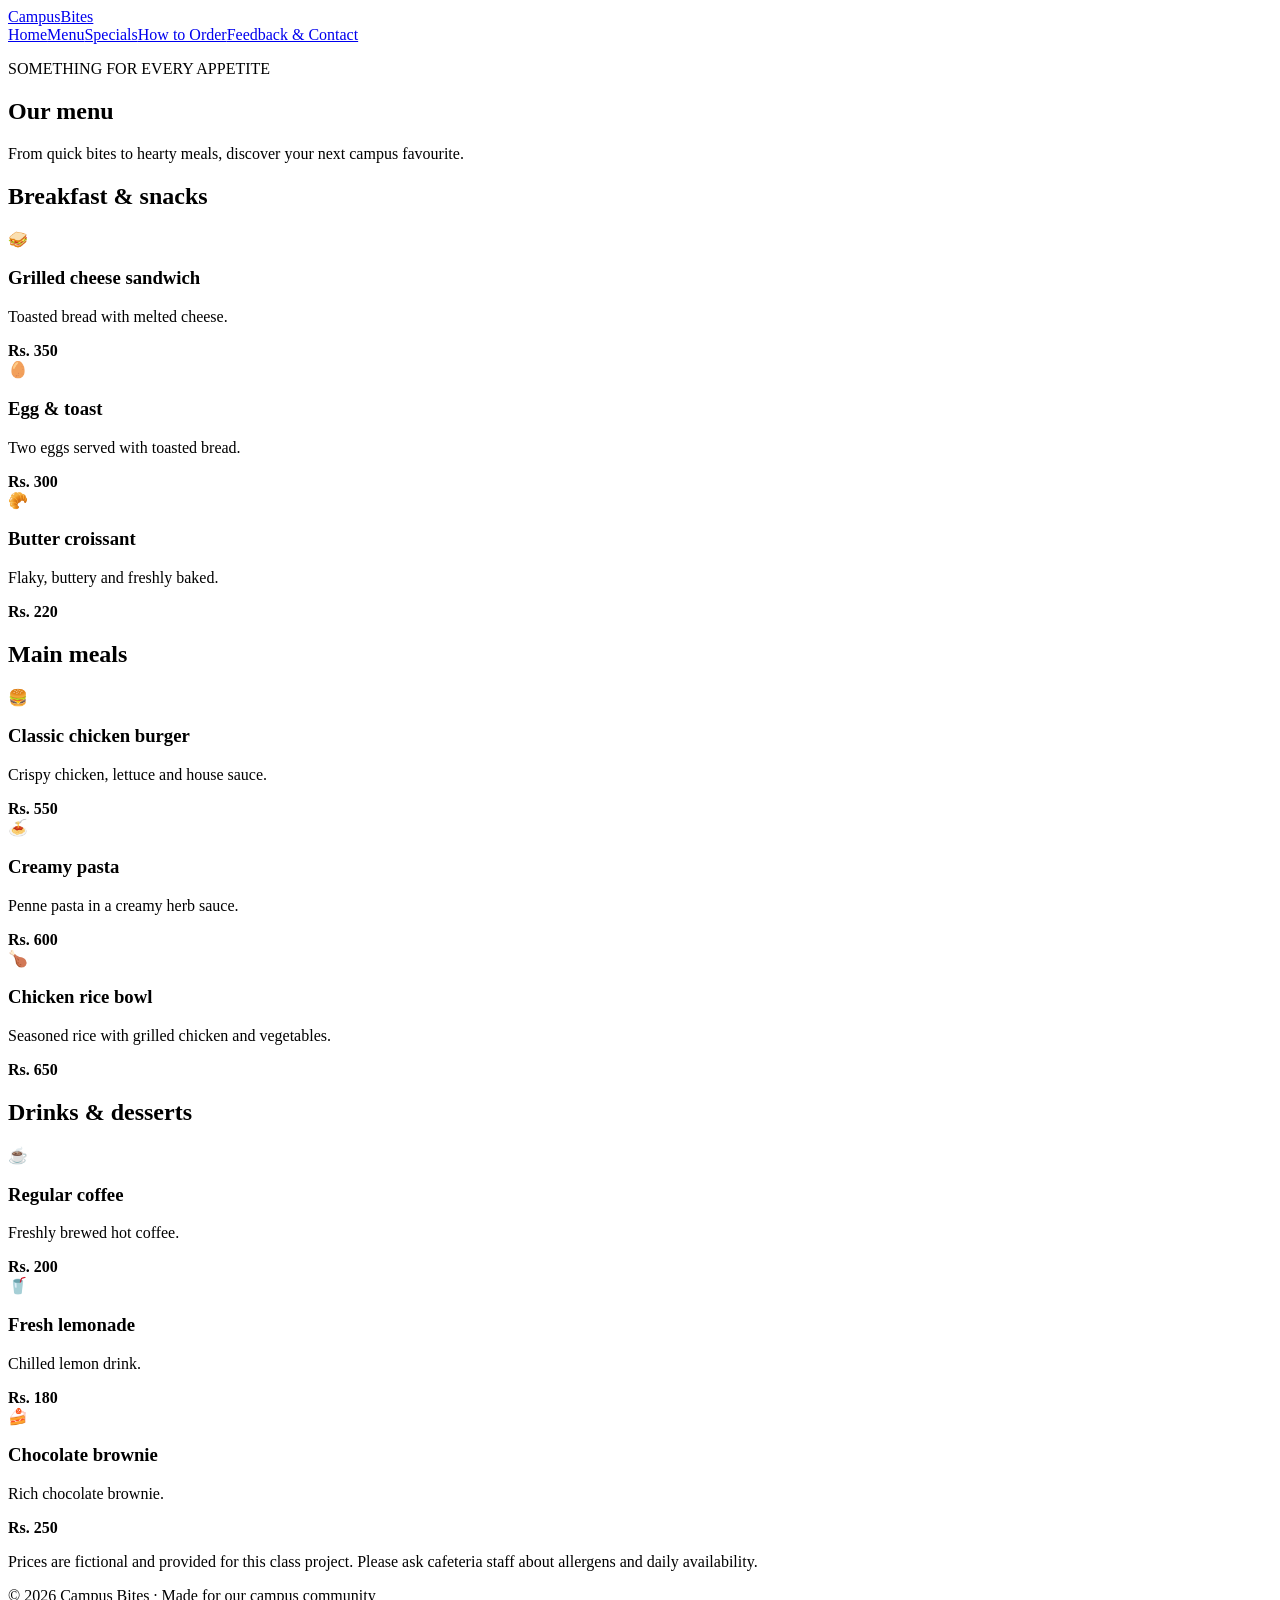
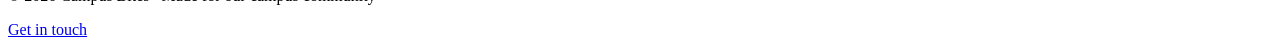
==== src/menu.html @ cd13b610 "inital commit" ====
<!DOCTYPE html>
<html lang="en">
<head>
  <meta charset="UTF-8">
  <meta name="viewport" content="width=device-width, initial-scale=1.0">
  <title>Campus Bites | Menu</title>
  <link rel="stylesheet" href="styles/style.css">
</head>
<body>
  <header class="site-header">
    <a class="brand" href="index.html">Campus<span>Bites</span></a>
    <nav aria-label="Main navigation">
      <a href="index.html">Home</a><a class="active" href="menu.html">Menu</a><a href="specials.html">Specials</a><a href="ordering.html">How to Order</a><a href="feedback.html">Feedback & Contact</a>
    </nav>
  </header>
  <main class="page-main">
    <section class="page-intro"><p class="eyebrow">SOMETHING FOR EVERY APPETITE</p><h1>Our menu</h1><p>From quick bites to hearty meals, discover your next campus favourite.</p></section>
    <section class="section menu-section">
      <h2>Breakfast & snacks</h2>
      <div class="menu-grid">
        <article class="menu-item"><span>🥪</span><div><h3>Grilled cheese sandwich</h3><p>Toasted bread with melted cheese.</p></div><strong>Rs. 350</strong></article>
        <article class="menu-item"><span>🥚</span><div><h3>Egg & toast</h3><p>Two eggs served with toasted bread.</p></div><strong>Rs. 300</strong></article>
        <article class="menu-item"><span>🥐</span><div><h3>Butter croissant</h3><p>Flaky, buttery and freshly baked.</p></div><strong>Rs. 220</strong></article>
      </div>
      <h2>Main meals</h2>
      <div class="menu-grid">
        <article class="menu-item"><span>🍔</span><div><h3>Classic chicken burger</h3><p>Crispy chicken, lettuce and house sauce.</p></div><strong>Rs. 550</strong></article>
        <article class="menu-item"><span>🍝</span><div><h3>Creamy pasta</h3><p>Penne pasta in a creamy herb sauce.</p></div><strong>Rs. 600</strong></article>
        <article class="menu-item"><span>🍗</span><div><h3>Chicken rice bowl</h3><p>Seasoned rice with grilled chicken and vegetables.</p></div><strong>Rs. 650</strong></article>
      </div>
      <h2>Drinks & desserts</h2>
      <div class="menu-grid">
        <article class="menu-item"><span>☕</span><div><h3>Regular coffee</h3><p>Freshly brewed hot coffee.</p></div><strong>Rs. 200</strong></article>
        <article class="menu-item"><span>🥤</span><div><h3>Fresh lemonade</h3><p>Chilled lemon drink.</p></div><strong>Rs. 180</strong></article>
        <article class="menu-item"><span>🍰</span><div><h3>Chocolate brownie</h3><p>Rich chocolate brownie.</p></div><strong>Rs. 250</strong></article>
      </div>
      <p class="note">Prices are fictional and provided for this class project. Please ask cafeteria staff about allergens and daily availability.</p>
    </section>
  </main>
  <footer><p>© 2026 Campus Bites · Made for our campus community</p><a href="feedback.html">Get in touch</a></footer>
</body>
</html>
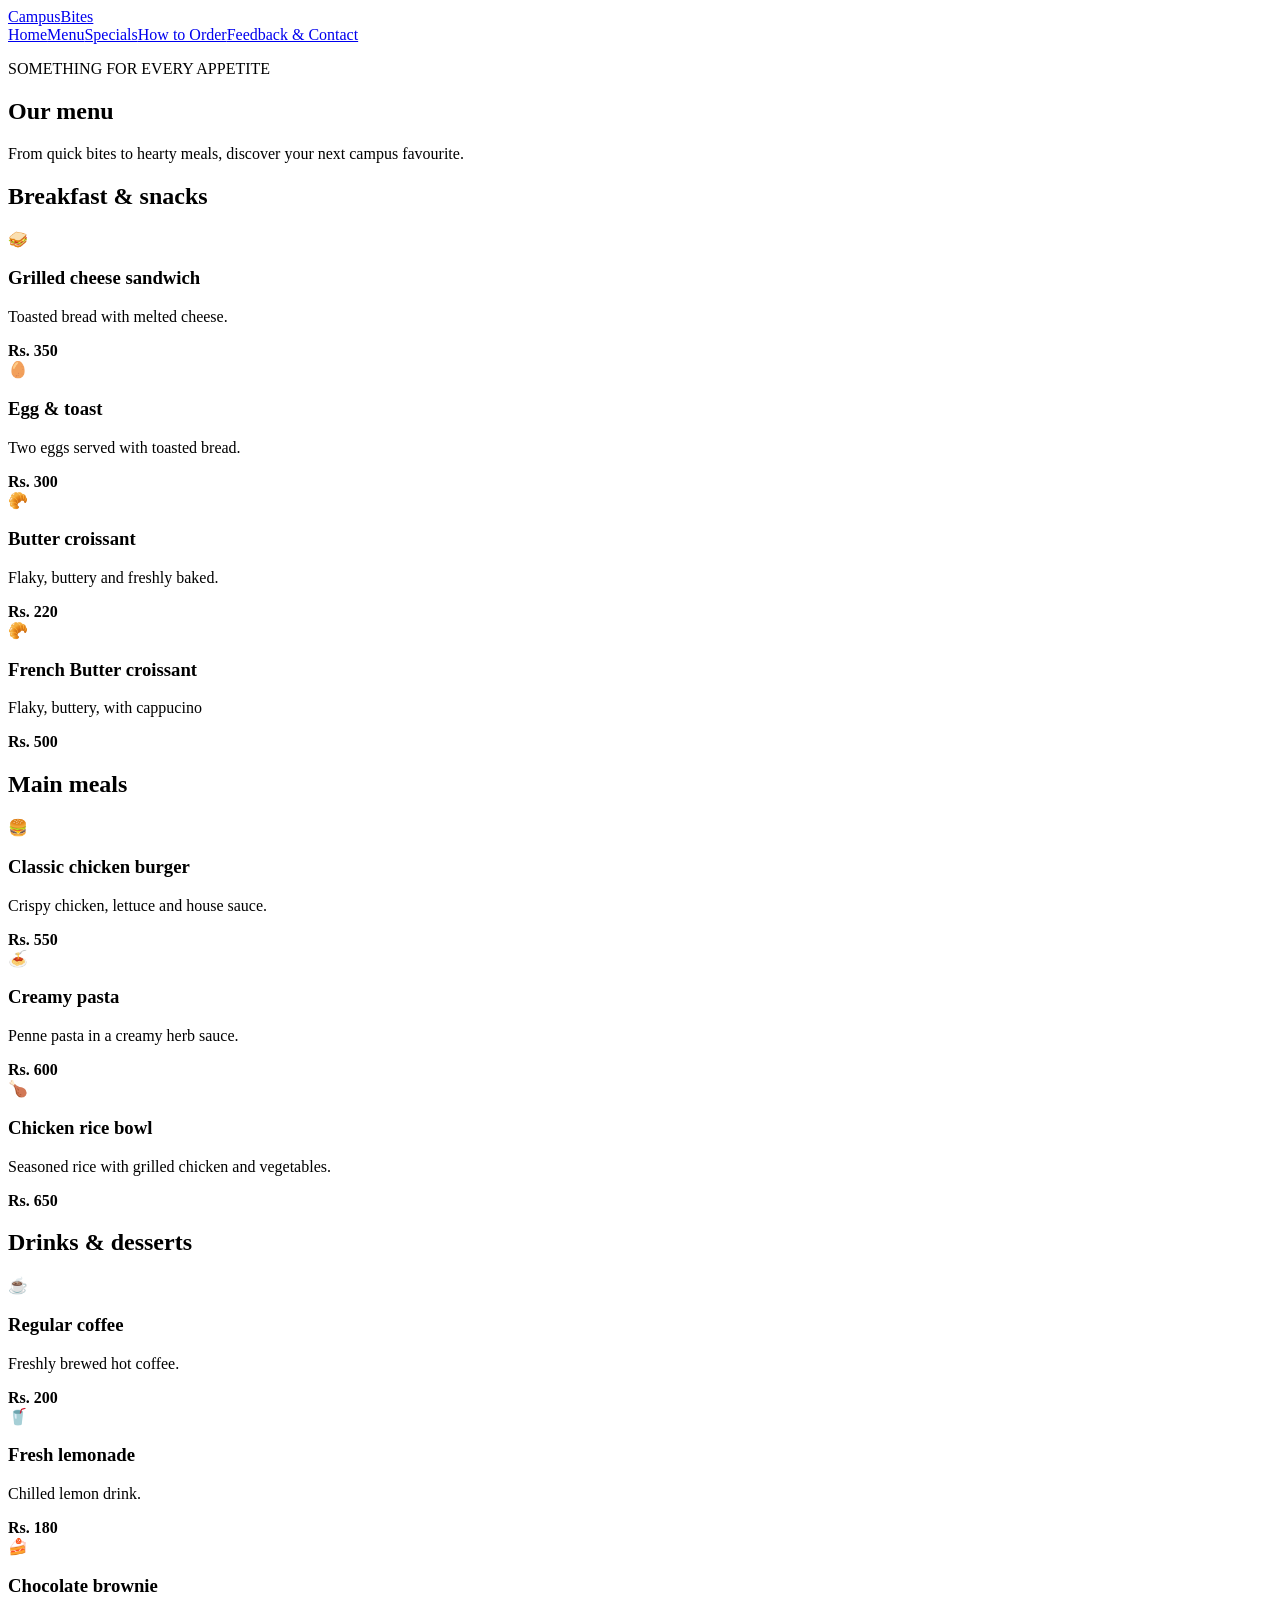
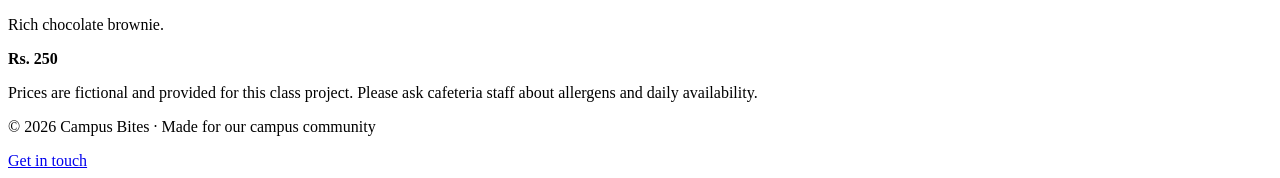
==== commit 2c068d42: "Added a new item in menu with up to date details and price" ====
--- a/src/menu.html
+++ b/src/menu.html
@@ -21,6 +21,7 @@
         <article class="menu-item"><span>🥪</span><div><h3>Grilled cheese sandwich</h3><p>Toasted bread with melted cheese.</p></div><strong>Rs. 350</strong></article>
         <article class="menu-item"><span>🥚</span><div><h3>Egg & toast</h3><p>Two eggs served with toasted bread.</p></div><strong>Rs. 300</strong></article>
         <article class="menu-item"><span>🥐</span><div><h3>Butter croissant</h3><p>Flaky, buttery and freshly baked.</p></div><strong>Rs. 220</strong></article>
+                <article class="menu-item"><span>🥐</span><div><h3>French Butter croissant</h3><p>Flaky, buttery, with cappucino</p></div><strong>Rs. 500</strong></article>
       </div>
       <h2>Main meals</h2>
       <div class="menu-grid">
